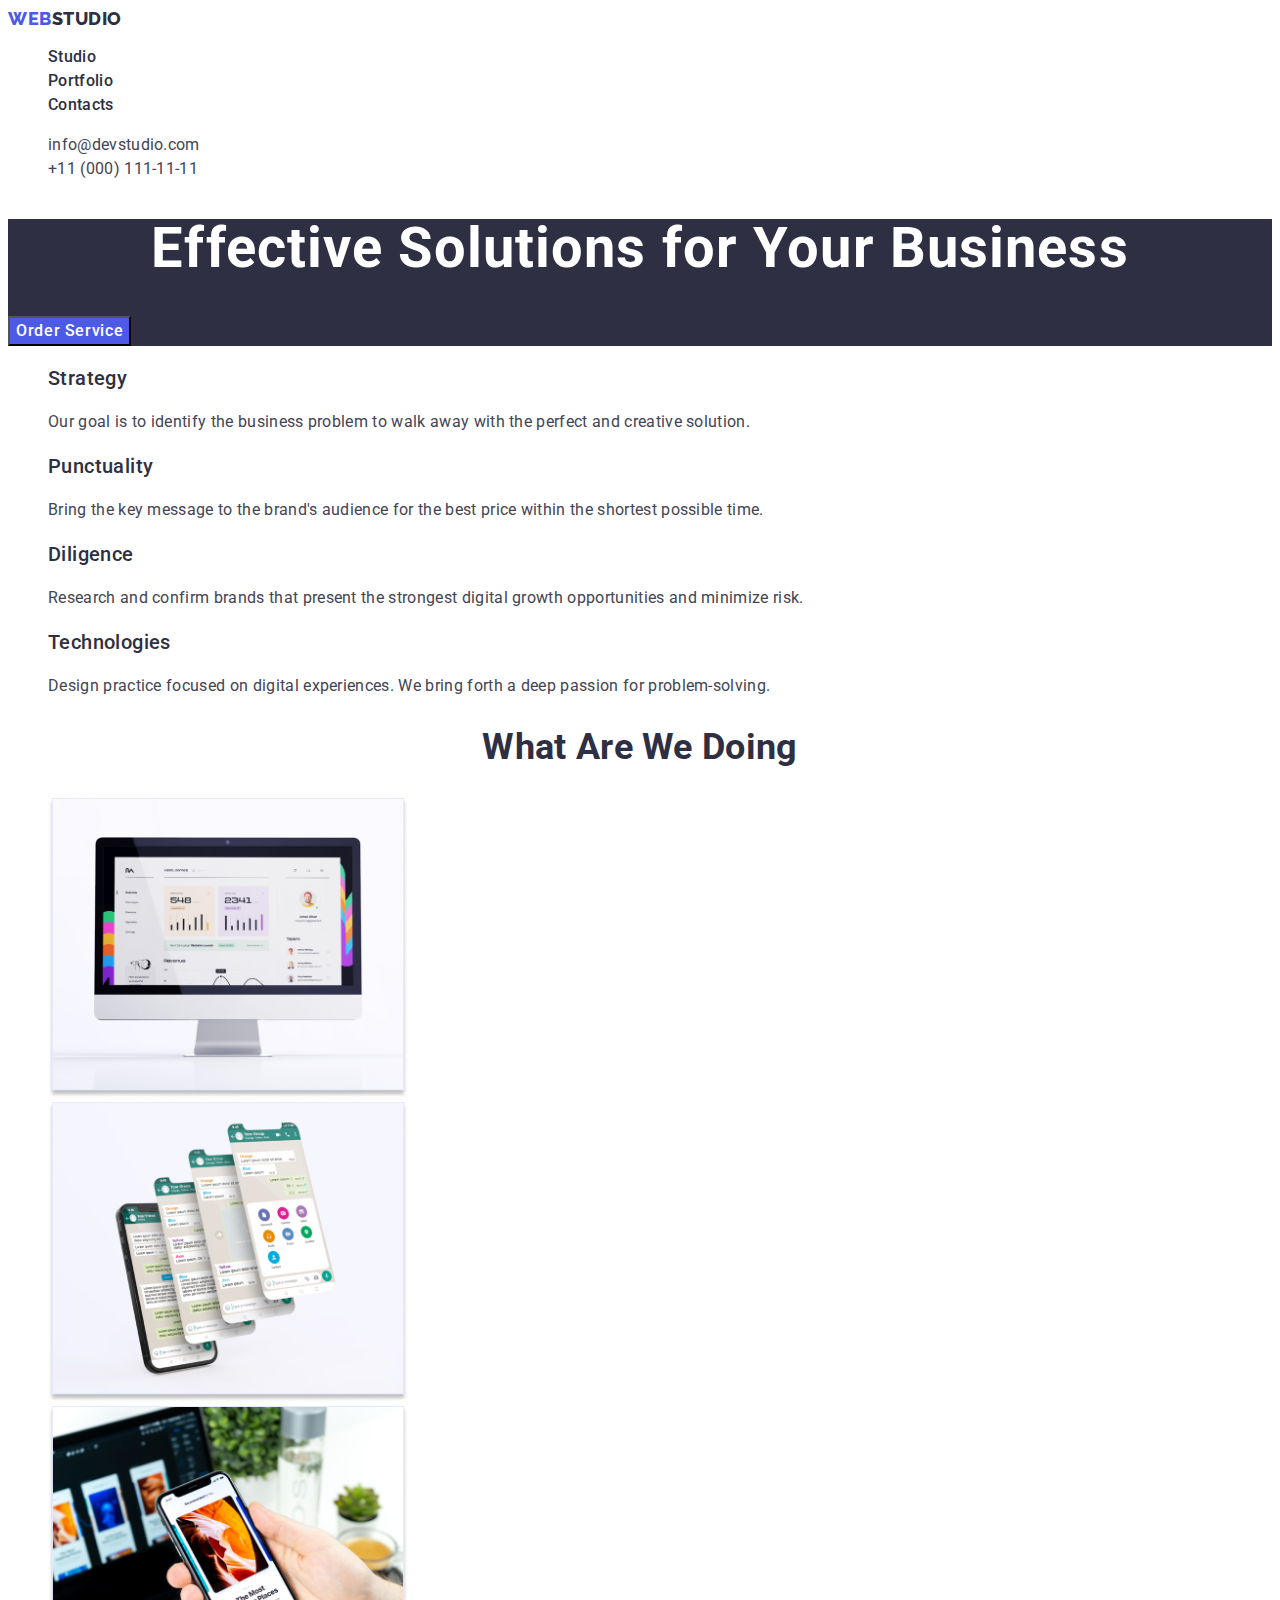
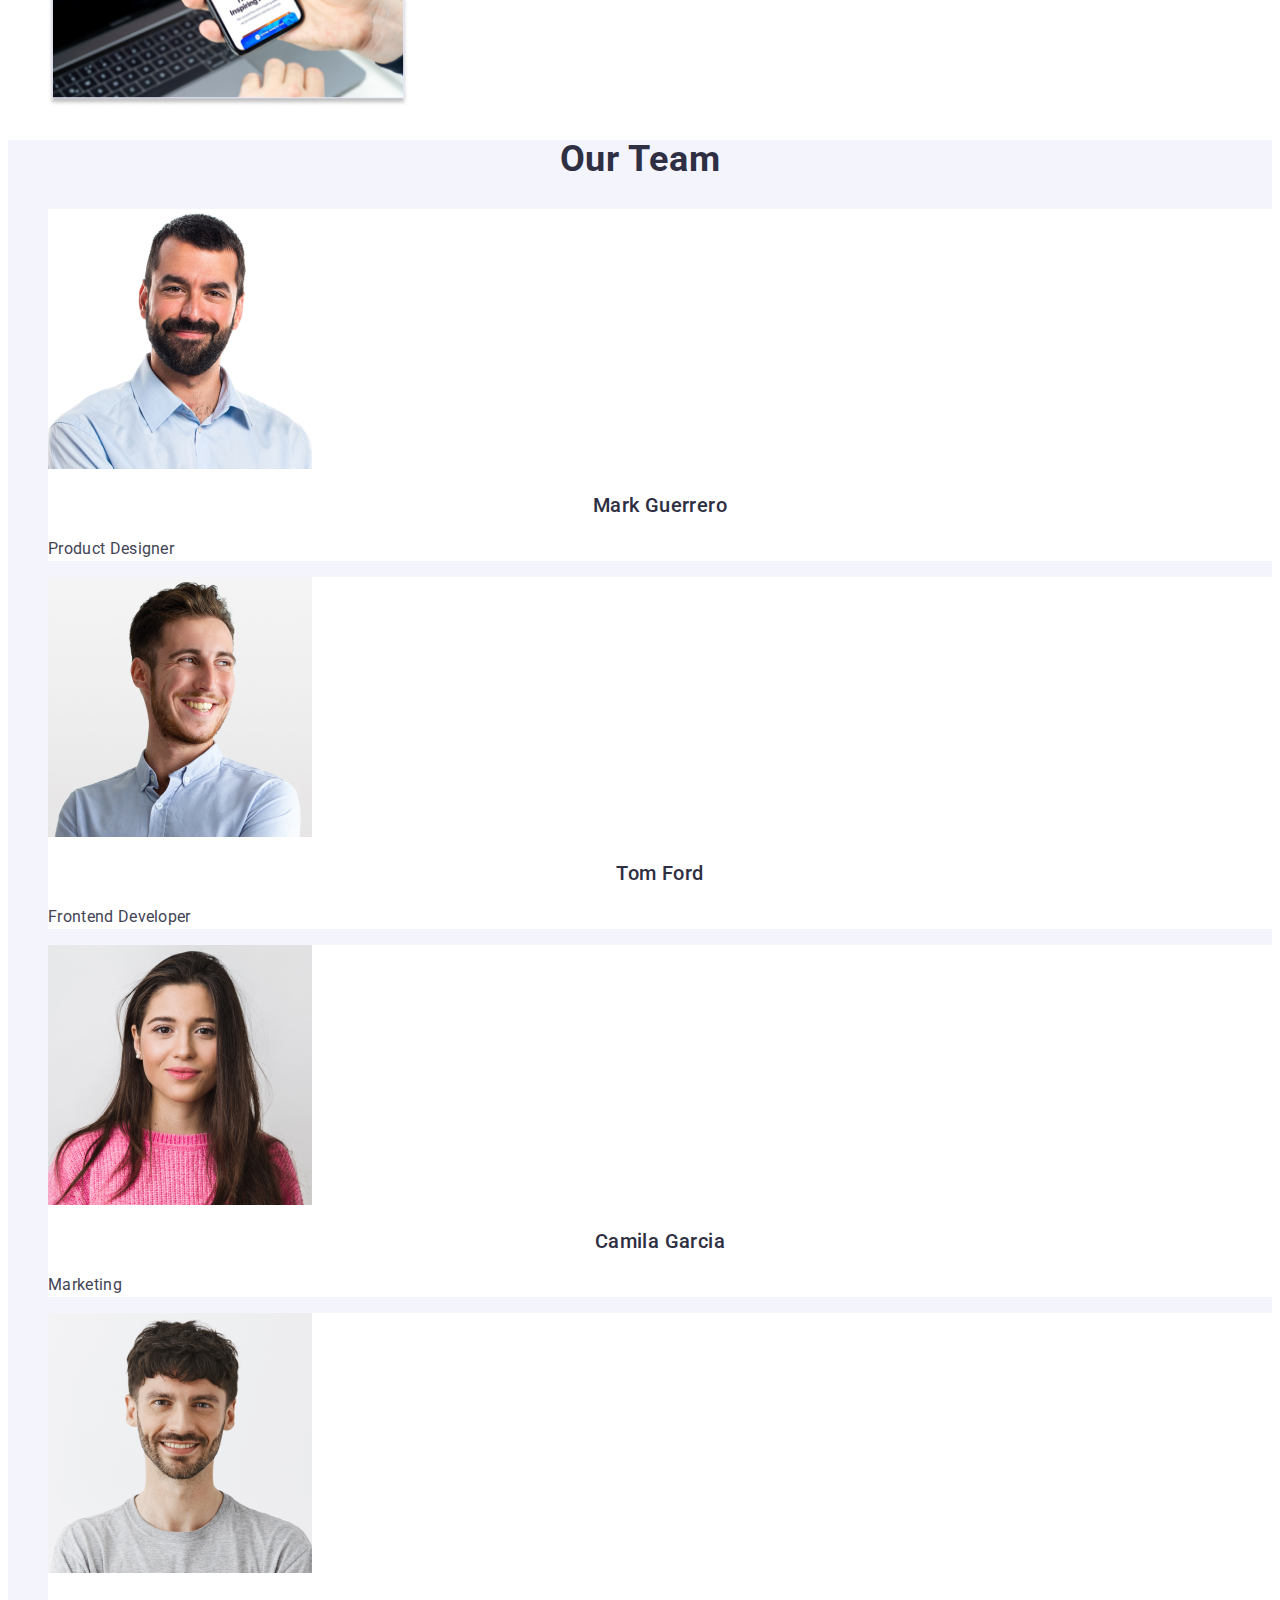
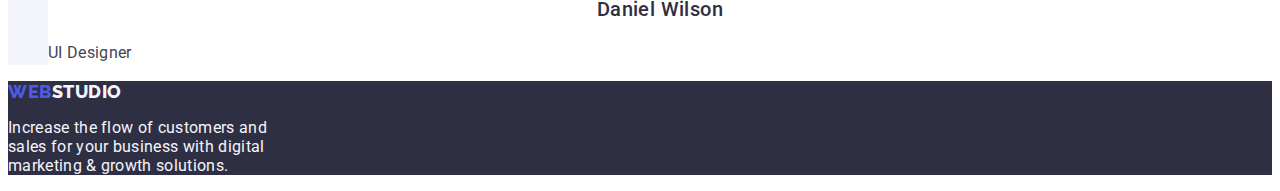
==== index.html @ 8d5a2335 "Initial commit" ====
<!DOCTYPE html>
<html lang="en">
  <head>
    <meta charset="UTF-8" />
    <meta http-equiv="X-UA-Compatible" content="IE=edge" />
    <meta name="viewport" content="width=device-width, initial-scale=1.0" />
    <title>WebStudio</title>
    <link rel="preconnect" href="https://fonts.googleapis.com" />
    <link rel="preconnect" href="https://fonts.gstatic.com" crossorigin />
    <link
      href="https://fonts.googleapis.com/css2?family=Raleway:wght@800&family=Roboto:wght@400;500;700;900&display=swap"
      rel="stylesheet"
    />
    <link rel="stylesheet" href="./css/styles.css" />
  </head>
  <body>
    <header class="header">
      <nav class="header-navigation">
        <a href="./index.html" class="header-logo link">
          Web<span class="logo-span">Studio</span>
        </a>
        <ul class="header-list list">
          <li class="header-item">
            <a href="./index.html" class="header-link link">Studio</a>
          </li>
          <li class="header-item">
            <a href="./portfolio.html" class="header-link link">Portfolio</a>
          </li>
          <li class="header-item">
            <a href="" class="header-link link">Contacts</a>
          </li>
        </ul>
      </nav>
      <address class="address">
        <ul class="address-list list">
          <li class="address-item">
            <a href="mailto:info@devstudio.com" class="address-link link"
              >info@devstudio.com</a
            >
          </li>
          <li class="address-item">
            <a href="tel:+110001111111" class="address-link link"
              >+11 (000) 111-11-11</a
            >
          </li>
        </ul>
      </address>
    </header>
    <main class="main">
      <section class="hero">
        <h1 class="hero-title">Effective Solutions for Your Business</h1>
        <button type="button" class="hero-btn">Order Service</button>
      </section>
      <section class="feature">
        <h2 hidden class="feature-h-two">Title</h2>
        <ul class="feature-list list">
          <li class="feature-item">
            <h3 class="feature-title-three">Strategy</h3>
            <p class="feature-paragraph">
              Our goal is to identify the business problem to walk away with the
              perfect and creative solution.
            </p>
          </li>
          <li class="feature-item">
            <h3 class="feature-title-three">Punctuality</h3>
            <p class="feature-paragraph">
              Bring the key message to the brand's audience for the best price
              within the shortest possible time.
            </p>
          </li>
          <li class="feature-item">
            <h3 class="feature-title-three">Diligence</h3>
            <p class="feature-paragraph">
              Research and confirm brands that present the strongest digital
              growth opportunities and minimize risk.
            </p>
          </li>
          <li class="feature-item">
            <h3 class="feature-title-three">Technologies</h3>
            <p class="feature-paragraph">
              Design practice focused on digital experiences. We bring forth a
              deep passion for problem-solving.
            </p>
          </li>
        </ul>
      </section>
      <section class="product">
        <h2 class="product-title">What are we doing</h2>
        <ul class="product-list list">
          <li class="product-item">
            <img
              src="./images/img1.jpg"
              alt="computer"
              width="360"
              height="300"
            />
          </li>
          <li class="product-item">
            <img
              src="./images/img2.jpg"
              alt="telephone"
              width="360"
              height="300"
            />
          </li>
          <li class="product-item">
            <img
              src="./images/img3.jpg"
              alt="telephone"
              width="360"
              height="300"
            />
          </li>
        </ul>
      </section>
      <section class="team">
        <h2 class="team-title">Our Team</h2>
        <ul class="team-list list">
          <li class="team-item">
            <img
              src="./images/person.jpg"
              alt="person"
              width="264"
              height="260"
            />
            <h3 class="team-title-three">Mark Guerrero</h3>
            <p class="team-paragraph">Product Designer</p>
          </li>
          <li class="team-item">
            <img
              src="./images/person2.jpg"
              alt="person"
              width="264"
              height="260"
            />
            <h3 class="team-title-three">Tom Ford</h3>
            <p class="team-paragraph">Frontend Developer</p>
          </li>
          <li class="team-item">
            <img
              src="./images/person3.jpg"
              alt="person"
              width="264"
              height="260"
            />
            <h3 class="team-title-three">Camila Garcia</h3>
            <p class="team-paragraph">Marketing</p>
          </li>
          <li class="team-item">
            <img
              src="./images/person4.jpg"
              alt="person"
              width="264"
              height="260"
            />
            <h3 class="team-title-three">Daniel Wilson</h3>
            <p class="team-paragraph">UI Designer</p>
          </li>
        </ul>
      </section>
    </main>
    <footer class="footer">
      <a href="./index.html" class="footer-logo link">
        Web<span class="footer-span">Studio</span>
      </a>
      <p class="footer-paragraph">
        Increase the flow of customers and <br />
        sales for your business with digital <br />
        marketing & growth solutions.
      </p>
    </footer>
  </body>
</html>
---- css/styles.css ----
:root {
    --title-three-color: #2E2F42;
}
body{
    font-family: 'Roboto', sans-serif;
    font-style: normal;
    font-weight: 400;
    font-size: 16px;
    letter-spacing: 0.02em;
    color: #434455;
    background-color:#FFFFFF
}

.list{
    list-style: none;
}
.link{
    text-decoration: none;
}

/* ----------------------------HEADER-------------------------------------- */

.header-logo {
    font-family: "Raleway", sans-serif;
    font-weight: 800;
    font-size: 18px;
    line-height: 1.17;
    letter-spacing: 0.03em;
    color: #4d5ae5;
    text-transform: uppercase;
}

.logo-span{
    color: #2e2f42;
}
.header-list {
    list-style: none
}

.header-link {
    font-weight: 500;
    line-height: 1.5;
    letter-spacing: 0.02em;
    color: #2e2f42;
    text-decoration: none;
}

.header-link:is(:hover, :focus){
    color: #404bbf;
}


/* ----------------------------ADDRESS-------------------------------------- */
.address {
    font-style: normal;
}

.address-link {
    color: #434455;
    line-height: 1.5;
}
.address-link:is(:hover, :focus){
    color: #404bbf;
}

/* ----------------------------HERO-FIRSЕ-SECTION-------------------------------------- */
.hero {
    background: #2E2F42;
}

.hero-title {
    color: #FFFFFF;
    font-weight: 700;
    font-size: 56px;
    line-height: 1.07;
    letter-spacing: 0.02em;
    text-align: center;
}

.hero-btn {
    font-family: inherit;
    font-weight: 500;
    font-size: 16px;
    line-height: 1.5;
    letter-spacing: 0.04em;
    color: #ffffff;
    background-color: #4D5AE5;
}
.hero-btn:is(:hover, :focus) {
    background-color: #404BBF;
    cursor: pointer;
}
/* ----------------------------FEATURE-TWO-SECTION-------------------------------------- */

.feature-item {
    list-style-type: none;
}

.feature-title-three {
    color: var(--title-three-color,#2E2F42);
    font-weight: 500;
    font-size: 20px;
    line-height: 1.2;
    letter-spacing: 0.02em;
}

.feature-paragraph {
    line-height: 1.5;
}
/* ----------------------------PRODUCT-THIRD-SECTION-------------------------------------- */

.product-title {
    color: #2E2F42;
    font-size: 36px;
    line-height: 1.11;
    font-weight: 700;
    text-transform: capitalize;
    text-align: center;
}

.product-item {
    list-style-type: none;
}
/* ----------------------------TEAM-FOURTH-SECTION-------------------------------------- */
.team {
    background-color: #F4F4FD;
}

.team-title {
    color: #2E2F42;
    font-size: 36px;
    line-height: 1.11;
    letter-spacing: 0.02em;
    text-align: center;
    text-transform: capitalize;
}

.team-item {
    list-style-type: none;
    background-color: #FFFFFF;
}
.team-title-three{
    color: var(--title-three-color,#2E2F42);
    font-weight: 500;
    font-size: 20px;
    line-height: 1.2;
    text-align: center;
    letter-spacing: 0.02em;
}
.team-paragraph{
    font-size: 16px;
    line-height: 1.5;
}
/* ----------------------------FILTERS-------------------------------------- */

.filters-btn {
    font-family: inherit;
    font-weight: 500;
    font-size: 16px;
    line-height: 1.5;
    letter-spacing: 0.04em;
    color: #4D5AE5;
    background: #F4F4FD;
}

.filters-btn:is(:hover, :focus) {
    background-color: #404BBF;
    color: #FFFFFF;
    cursor: pointer;
}

.portfolio-title {
    color: #2E2F42;
    font-weight: 500;
    font-size: 20px;
    line-height: 1.2;
    letter-spacing: 0.02em;
}

.portfolio-filter {
    font-size: 16px;
    line-height: 1.5;
    color: #434455;
    letter-spacing: 0.02em;
}
/* ----------------------------FOOTER-------------------------------------- */
.footer {
    background: #2E2F42;
}

.footer-logo {
    font-family: "Raleway", sans-serif;
    font-weight: 800;
    font-size: 18px;
    line-height: 1.17;
    letter-spacing: 0.03em;
    color: #4d5ae5;
    text-transform: uppercase;
}

.footer-span{
    color: #f4f4fd;
}
.footer-paragraph {
    color: #F4F4FD;
}
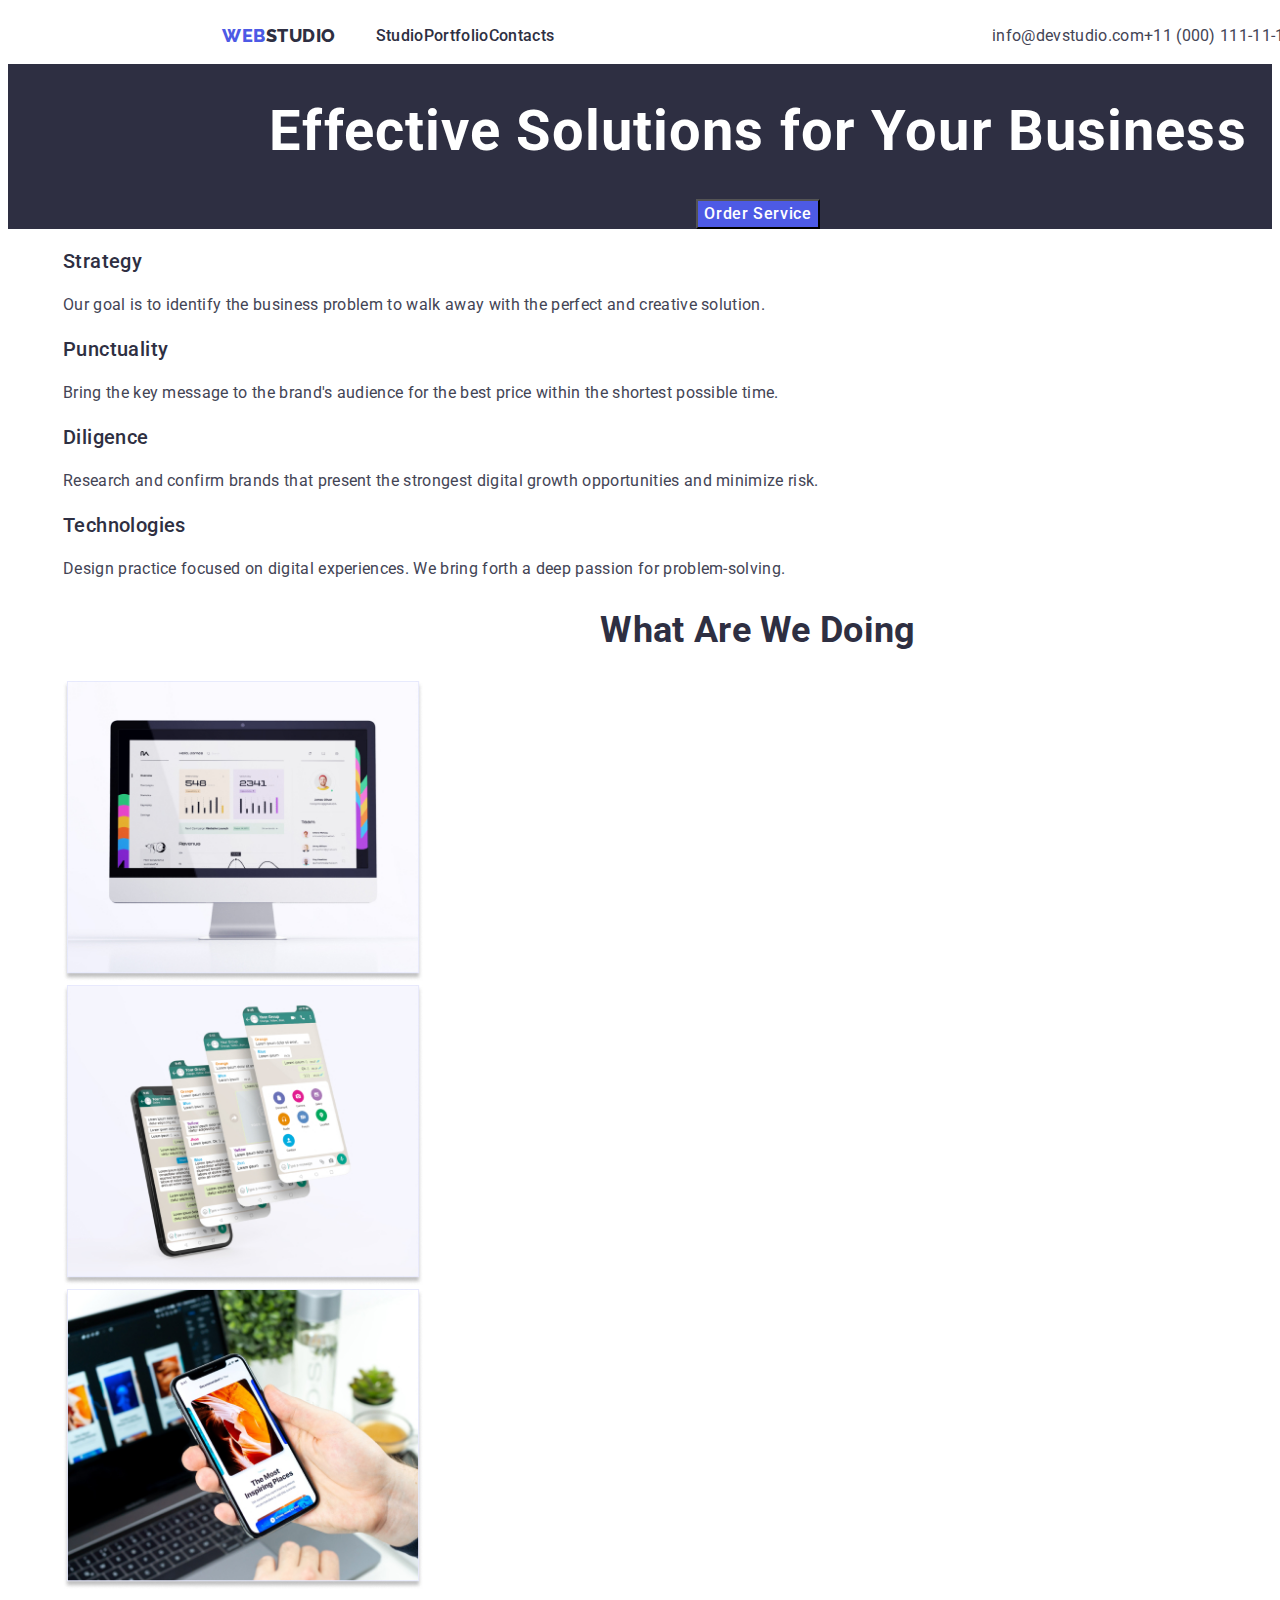
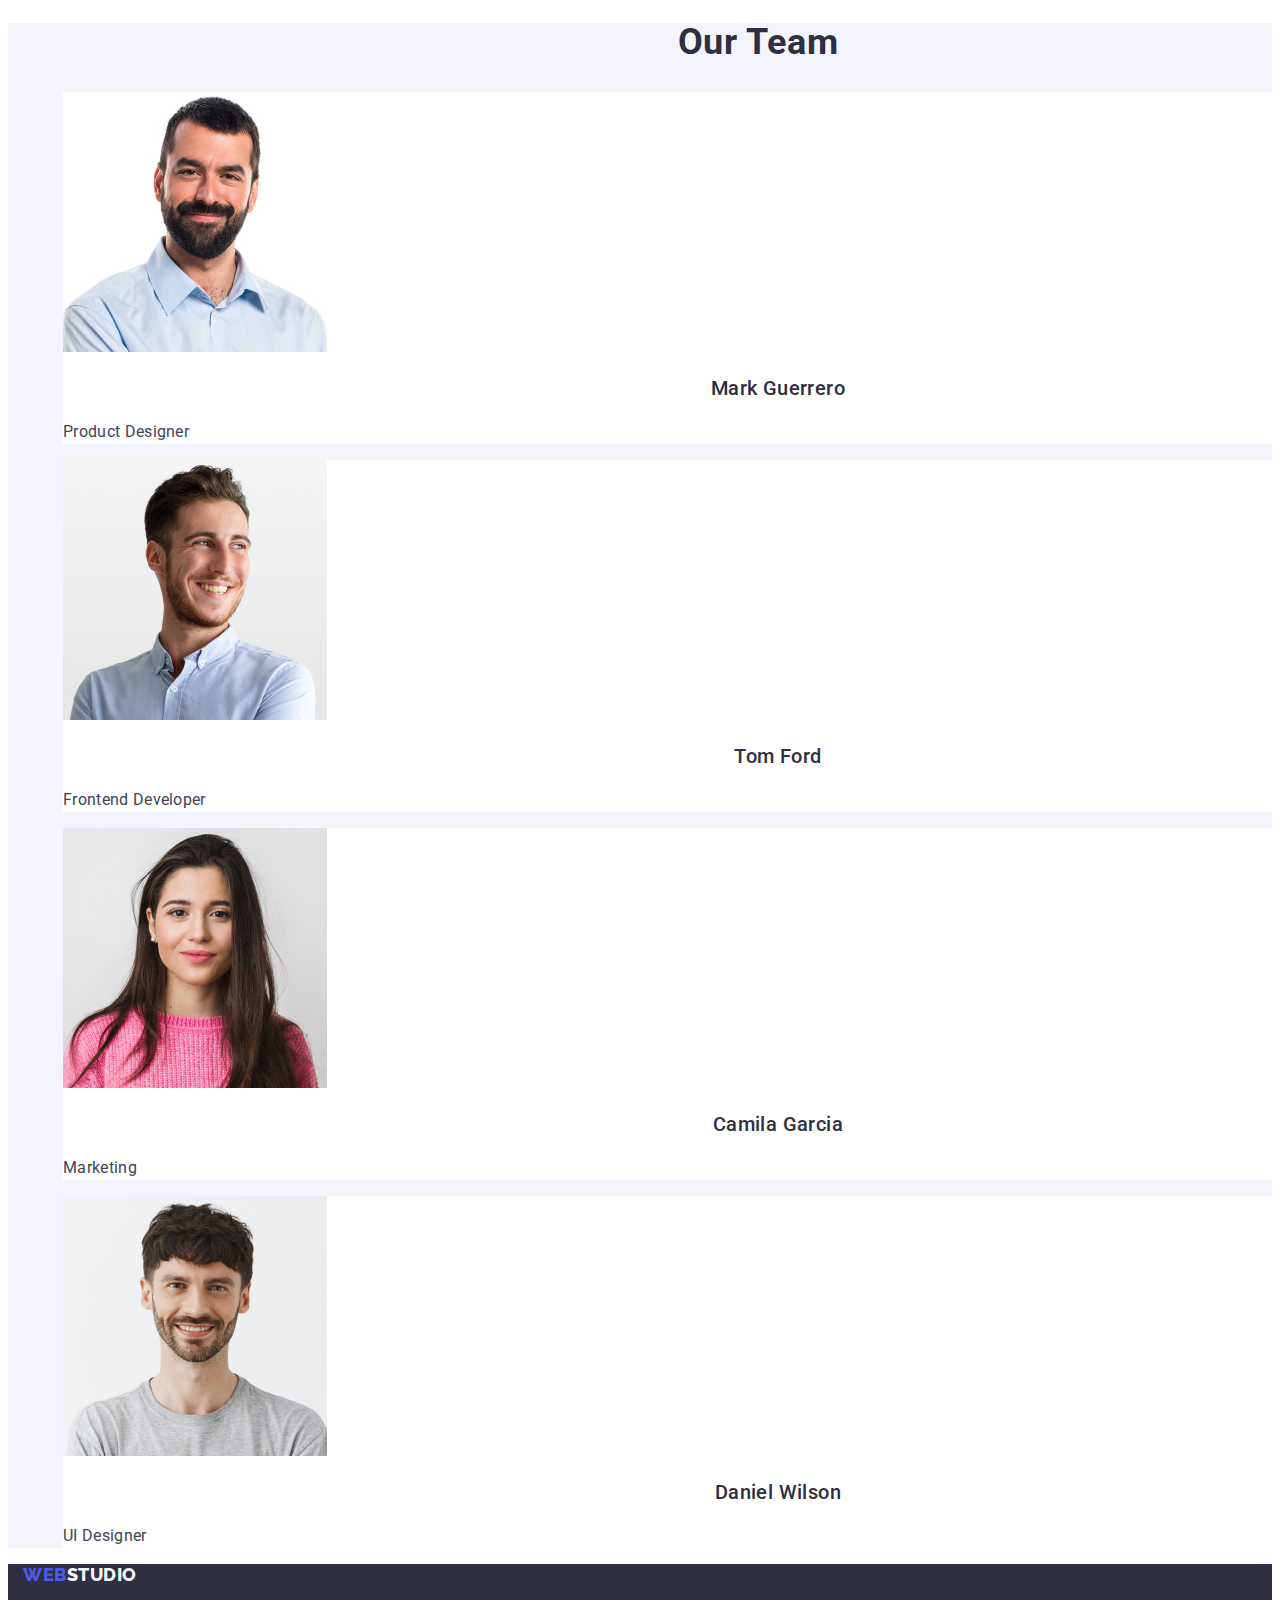
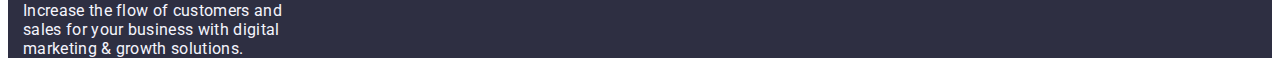
==== commit 0b69187b: "added container and flex container classes" ====
--- a/index.html
+++ b/index.html
@@ -11,163 +11,184 @@
       href="https://fonts.googleapis.com/css2?family=Raleway:wght@800&family=Roboto:wght@400;500;700;900&display=swap"
       rel="stylesheet"
     />
+    <link
+      rel="stylesheet"
+      href="https://cdnjs.cloudflare.com/ajax/libs/modern-normalize/1.1.0/modern-normalize.min.css"
+      integrity="sha512-wpPYUAdjBVSE4KJnH1VR1HeZfpl1ub8YT/NKx4PuQ5NmX2tKuGu6U/JRp5y+Y8XG2tV+wKQpNHVUX03MfMFn9Q=="
+      crossorigin="anonymous"
+      referrerpolicy="no-referrer"
+    />
     <link rel="stylesheet" href="./css/styles.css" />
   </head>
   <body>
     <header class="header">
-      <nav class="header-navigation">
-        <a href="./index.html" class="header-logo link">
-          Web<span class="logo-span">Studio</span>
-        </a>
-        <ul class="header-list list">
-          <li class="header-item">
-            <a href="./index.html" class="header-link link">Studio</a>
-          </li>
-          <li class="header-item">
-            <a href="./portfolio.html" class="header-link link">Portfolio</a>
-          </li>
-          <li class="header-item">
-            <a href="" class="header-link link">Contacts</a>
-          </li>
-        </ul>
-      </nav>
-      <address class="address">
-        <ul class="address-list list">
-          <li class="address-item">
-            <a href="mailto:info@devstudio.com" class="address-link link"
-              >info@devstudio.com</a
-            >
-          </li>
-          <li class="address-item">
-            <a href="tel:+110001111111" class="address-link link"
-              >+11 (000) 111-11-11</a
-            >
-          </li>
-        </ul>
-      </address>
+      <div class="container header-flex-box">
+        <nav class="header-navigation">
+          <a href="./index.html" class="header-logo link">
+            Web<span class="logo-span">Studio</span>
+          </a>
+          <ul class="header-list list">
+            <li class="header-item">
+              <a href="./index.html" class="header-link link">Studio</a>
+            </li>
+            <li class="header-item">
+              <a href="./portfolio.html" class="header-link link">Portfolio</a>
+            </li>
+            <li class="header-item">
+              <a href="" class="header-link link">Contacts</a>
+            </li>
+          </ul>
+        </nav>
+        <address class="address">
+          <ul class="address-list list">
+            <li class="address-item">
+              <a href="mailto:info@devstudio.com" class="address-link link"
+                >info@devstudio.com</a
+              >
+            </li>
+            <li class="address-item">
+              <a href="tel:+110001111111" class="address-link link"
+                >+11 (000) 111-11-11</a
+              >
+            </li>
+          </ul>
+        </address>
+      </div>
     </header>
     <main class="main">
       <section class="hero">
-        <h1 class="hero-title">Effective Solutions for Your Business</h1>
-        <button type="button" class="hero-btn">Order Service</button>
+        <div class="container">
+          <div class="hero-container">
+            <h1 class="hero-title">Effective Solutions for Your Business</h1>
+            <button type="button" class="hero-btn">Order Service</button>
+          </div>
+        </div>
       </section>
       <section class="feature">
-        <h2 hidden class="feature-h-two">Title</h2>
-        <ul class="feature-list list">
-          <li class="feature-item">
-            <h3 class="feature-title-three">Strategy</h3>
-            <p class="feature-paragraph">
-              Our goal is to identify the business problem to walk away with the
-              perfect and creative solution.
-            </p>
-          </li>
-          <li class="feature-item">
-            <h3 class="feature-title-three">Punctuality</h3>
-            <p class="feature-paragraph">
-              Bring the key message to the brand's audience for the best price
-              within the shortest possible time.
-            </p>
-          </li>
-          <li class="feature-item">
-            <h3 class="feature-title-three">Diligence</h3>
-            <p class="feature-paragraph">
-              Research and confirm brands that present the strongest digital
-              growth opportunities and minimize risk.
-            </p>
-          </li>
-          <li class="feature-item">
-            <h3 class="feature-title-three">Technologies</h3>
-            <p class="feature-paragraph">
-              Design practice focused on digital experiences. We bring forth a
-              deep passion for problem-solving.
-            </p>
-          </li>
-        </ul>
+        <div class="container">
+          <h2 hidden class="feature-h-two">Title</h2>
+          <ul class="feature-list list">
+            <li class="feature-item">
+              <h3 class="feature-title-three">Strategy</h3>
+              <p class="feature-paragraph">
+                Our goal is to identify the business problem to walk away with
+                the perfect and creative solution.
+              </p>
+            </li>
+            <li class="feature-item">
+              <h3 class="feature-title-three">Punctuality</h3>
+              <p class="feature-paragraph">
+                Bring the key message to the brand's audience for the best price
+                within the shortest possible time.
+              </p>
+            </li>
+            <li class="feature-item">
+              <h3 class="feature-title-three">Diligence</h3>
+              <p class="feature-paragraph">
+                Research and confirm brands that present the strongest digital
+                growth opportunities and minimize risk.
+              </p>
+            </li>
+            <li class="feature-item">
+              <h3 class="feature-title-three">Technologies</h3>
+              <p class="feature-paragraph">
+                Design practice focused on digital experiences. We bring forth a
+                deep passion for problem-solving.
+              </p>
+            </li>
+          </ul>
+        </div>
       </section>
       <section class="product">
-        <h2 class="product-title">What are we doing</h2>
-        <ul class="product-list list">
-          <li class="product-item">
-            <img
-              src="./images/img1.jpg"
-              alt="computer"
-              width="360"
-              height="300"
-            />
-          </li>
-          <li class="product-item">
-            <img
-              src="./images/img2.jpg"
-              alt="telephone"
-              width="360"
-              height="300"
-            />
-          </li>
-          <li class="product-item">
-            <img
-              src="./images/img3.jpg"
-              alt="telephone"
-              width="360"
-              height="300"
-            />
-          </li>
-        </ul>
+        <div class="container">
+          <h2 class="product-title">What are we doing</h2>
+          <ul class="product-list list">
+            <li class="product-item">
+              <img
+                src="./images/img1.jpg"
+                alt="computer"
+                width="360"
+                height="300"
+              />
+            </li>
+            <li class="product-item">
+              <img
+                src="./images/img2.jpg"
+                alt="telephone"
+                width="360"
+                height="300"
+              />
+            </li>
+            <li class="product-item">
+              <img
+                src="./images/img3.jpg"
+                alt="telephone"
+                width="360"
+                height="300"
+              />
+            </li>
+          </ul>
+        </div>
       </section>
       <section class="team">
-        <h2 class="team-title">Our Team</h2>
-        <ul class="team-list list">
-          <li class="team-item">
-            <img
-              src="./images/person.jpg"
-              alt="person"
-              width="264"
-              height="260"
-            />
-            <h3 class="team-title-three">Mark Guerrero</h3>
-            <p class="team-paragraph">Product Designer</p>
-          </li>
-          <li class="team-item">
-            <img
-              src="./images/person2.jpg"
-              alt="person"
-              width="264"
-              height="260"
-            />
-            <h3 class="team-title-three">Tom Ford</h3>
-            <p class="team-paragraph">Frontend Developer</p>
-          </li>
-          <li class="team-item">
-            <img
-              src="./images/person3.jpg"
-              alt="person"
-              width="264"
-              height="260"
-            />
-            <h3 class="team-title-three">Camila Garcia</h3>
-            <p class="team-paragraph">Marketing</p>
-          </li>
-          <li class="team-item">
-            <img
-              src="./images/person4.jpg"
-              alt="person"
-              width="264"
-              height="260"
-            />
-            <h3 class="team-title-three">Daniel Wilson</h3>
-            <p class="team-paragraph">UI Designer</p>
-          </li>
-        </ul>
+        <div class="container">
+          <h2 class="team-title">Our Team</h2>
+          <ul class="team-list list">
+            <li class="team-item">
+              <img
+                src="./images/person.jpg"
+                alt="person"
+                width="264"
+                height="260"
+              />
+              <h3 class="team-title-three">Mark Guerrero</h3>
+              <p class="team-paragraph">Product Designer</p>
+            </li>
+            <li class="team-item">
+              <img
+                src="./images/person2.jpg"
+                alt="person"
+                width="264"
+                height="260"
+              />
+              <h3 class="team-title-three">Tom Ford</h3>
+              <p class="team-paragraph">Frontend Developer</p>
+            </li>
+            <li class="team-item">
+              <img
+                src="./images/person3.jpg"
+                alt="person"
+                width="264"
+                height="260"
+              />
+              <h3 class="team-title-three">Camila Garcia</h3>
+              <p class="team-paragraph">Marketing</p>
+            </li>
+            <li class="team-item">
+              <img
+                src="./images/person4.jpg"
+                alt="person"
+                width="264"
+                height="260"
+              />
+              <h3 class="team-title-three">Daniel Wilson</h3>
+              <p class="team-paragraph">UI Designer</p>
+            </li>
+          </ul>
+        </div>
       </section>
     </main>
     <footer class="footer">
-      <a href="./index.html" class="footer-logo link">
-        Web<span class="footer-span">Studio</span>
-      </a>
-      <p class="footer-paragraph">
-        Increase the flow of customers and <br />
-        sales for your business with digital <br />
-        marketing & growth solutions.
-      </p>
+      <div class="container">
+        <a href="./index.html" class="footer-logo link">
+          Web<span class="footer-span">Studio</span>
+        </a>
+        <p class="footer-paragraph">
+          Increase the flow of customers and <br />
+          sales for your business with digital <br />
+          marketing & growth solutions.
+        </p>
+      </div>
     </footer>
   </body>
 </html>
--- a/css/styles.css
+++ b/css/styles.css
@@ -3,23 +3,51 @@
 }
 body{
     font-family: 'Roboto', sans-serif;
-    font-style: normal;
-    font-weight: 400;
     font-size: 16px;
     letter-spacing: 0.02em;
     color: #434455;
     background-color:#FFFFFF
 }
 
+.visually-hidden {
+    position: absolute;
+    width: 1px;
+    height: 1px;
+    margin: -1px;
+    border: 0;
+    padding: 0;
+
+    white-space: nowrap;
+    clip-path: inset(100%);
+    clip: rect(0 0 0 0);
+    overflow: hidden;
+}
+
 .list{
     list-style: none;
 }
 .link{
     text-decoration: none;
 }
+.container{
+    display: block;
+    width: 1470px;
+    padding-right: 15px;
+    padding-left: 15px;
+    margin: 0 auto;
+}
 
 /* ----------------------------HEADER-------------------------------------- */
-
+.header-flex-box{
+    display: flex;
+    align-items: flex-start;
+}
+.header-navigation{
+    display: flex;
+    align-items: center;
+    justify-content: space-between;
+    margin: 0 auto;
+}
 .header-logo {
     font-family: "Raleway", sans-serif;
     font-weight: 800;
@@ -29,11 +57,11 @@
     color: #4d5ae5;
     text-transform: uppercase;
 }
-
 .logo-span{
     color: #2e2f42;
 }
 .header-list {
+    display: flex;
     list-style: none
 }
 
@@ -52,9 +80,15 @@
 
 /* ----------------------------ADDRESS-------------------------------------- */
 .address {
+    display: flex;
+    align-items: flex-start;
+    justify-content: space-between;
+    margin: 0 auto;
     font-style: normal;
 }
-
+.address-list{
+    display: flex;
+}
 .address-link {
     color: #434455;
     line-height: 1.5;
@@ -67,7 +101,11 @@
 .hero {
     background: #2E2F42;
 }
-
+.hero-container{
+    display: flex;
+    flex-direction: column;
+    align-items: center;
+}
 .hero-title {
     color: #FFFFFF;
     font-weight: 700;
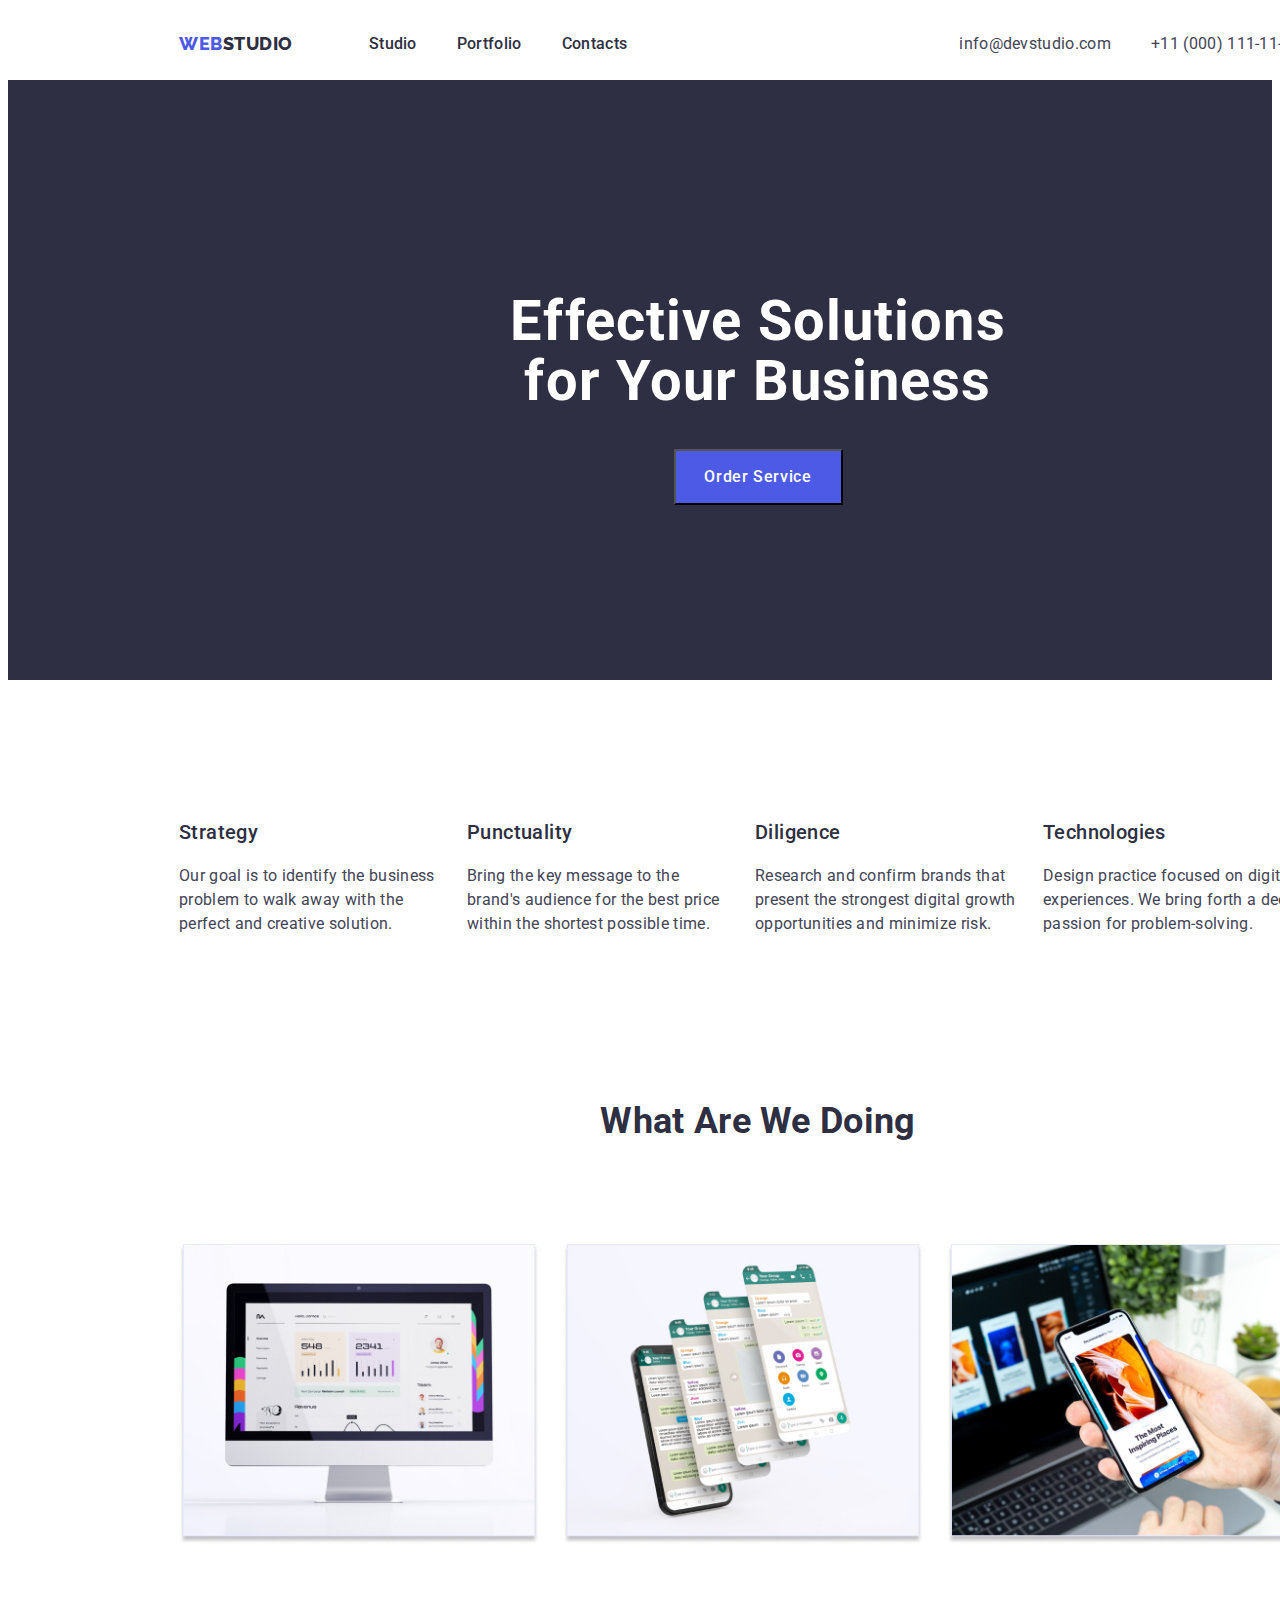
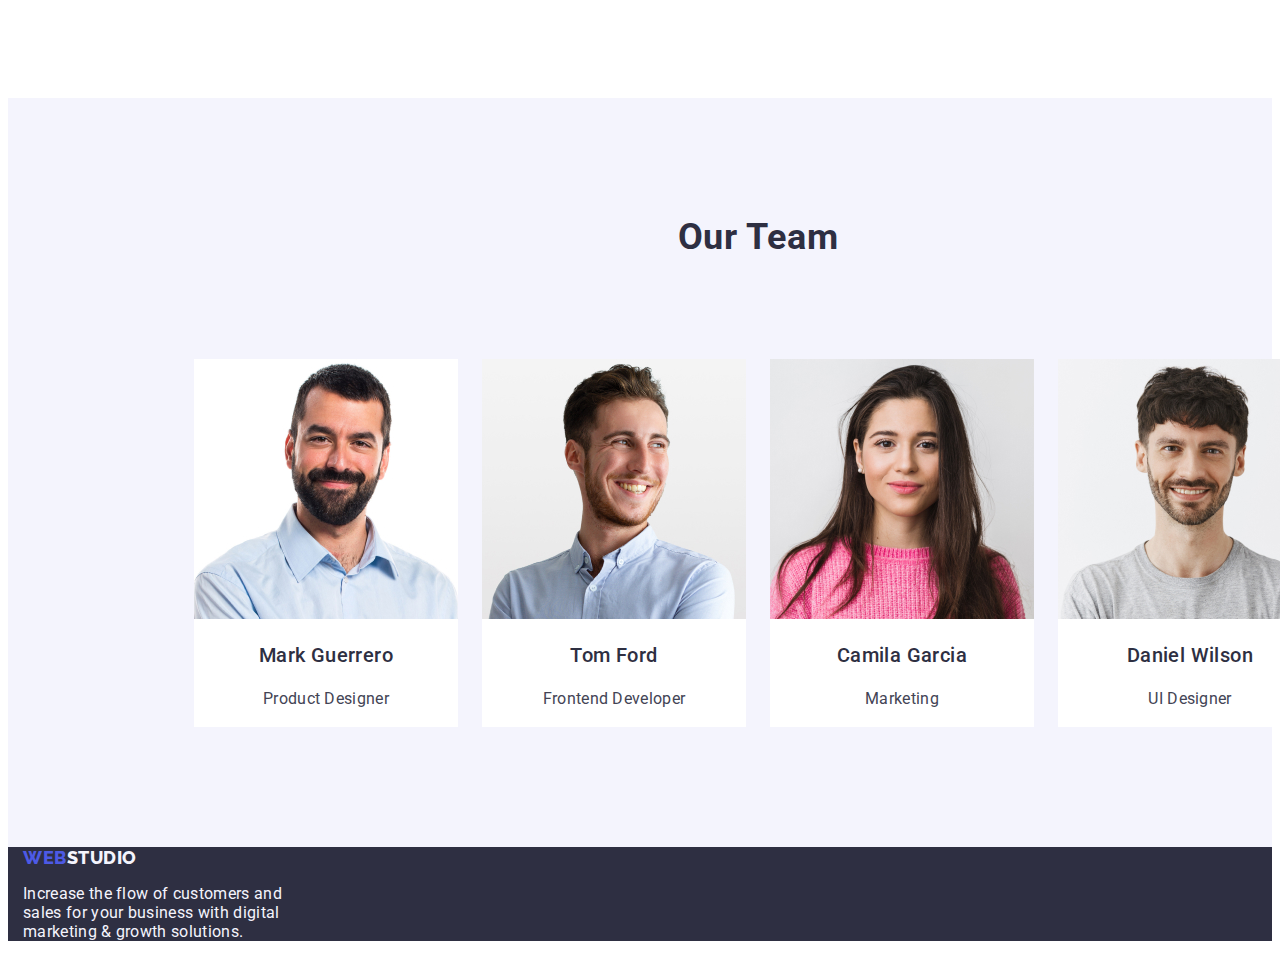
==== commit c84405c7: "Add flex containers and styles to them on the main page." ====
--- a/index.html
+++ b/index.html
@@ -66,7 +66,7 @@
       </section>
       <section class="feature">
         <div class="container">
-          <h2 hidden class="feature-h-two">Title</h2>
+          <h2 class="visually-hidden">Title</h2>
           <ul class="feature-list list">
             <li class="feature-item">
               <h3 class="feature-title-three">Strategy</h3>
--- a/css/styles.css
+++ b/css/styles.css
@@ -6,7 +6,7 @@
     font-size: 16px;
     letter-spacing: 0.02em;
     color: #434455;
-    background-color:#FFFFFF
+    background-color:#FFFFFF;
 }
 
 .visually-hidden {
@@ -22,7 +22,10 @@
     clip: rect(0 0 0 0);
     overflow: hidden;
 }
-
+ul{
+    margin: 0px;
+    padding: 0px;
+}
 .list{
     list-style: none;
 }
@@ -46,7 +49,7 @@
     display: flex;
     align-items: center;
     justify-content: space-between;
-    margin: 0 auto;
+    /* margin: 0 auto; */
 }
 .header-logo {
     font-family: "Raleway", sans-serif;
@@ -56,13 +59,18 @@
     letter-spacing: 0.03em;
     color: #4d5ae5;
     text-transform: uppercase;
+    margin-left: 156px;
 }
 .logo-span{
     color: #2e2f42;
 }
 .header-list {
     display: flex;
-    list-style: none
+    list-style: none;
+    margin-left: 76px;
+    gap: 0px 40px;
+    padding-top: 24px;
+    padding-bottom: 24px;
 }
 
 .header-link {
@@ -83,11 +91,16 @@
     display: flex;
     align-items: flex-start;
     justify-content: space-between;
-    margin: 0 auto;
+    /* margin: 0 auto; */
     font-style: normal;
 }
 .address-list{
     display: flex;
+    padding-top: 24px;
+    padding-bottom: 24px;
+    gap: 40px;
+    margin-left: 332px;
+    margin-right: 156px;
 }
 .address-link {
     color: #434455;
@@ -105,14 +118,16 @@
     display: flex;
     flex-direction: column;
     align-items: center;
+    justify-content: center;
+    height: 600px;
 }
 .hero-title {
     color: #FFFFFF;
-    font-weight: 700;
     font-size: 56px;
     line-height: 1.07;
     letter-spacing: 0.02em;
     text-align: center;
+    width: 496px;
 }
 
 .hero-btn {
@@ -123,6 +138,8 @@
     letter-spacing: 0.04em;
     color: #ffffff;
     background-color: #4D5AE5;
+    width: 169px;
+    height: 56px;
 }
 .hero-btn:is(:hover, :focus) {
     background-color: #404BBF;
@@ -130,10 +147,17 @@
 }
 /* ----------------------------FEATURE-TWO-SECTION-------------------------------------- */
 
+
+.feature-list{
+    display: flex;
+    padding: 120px 0px;
+    margin: 0px 156px;
+    gap: 24px;
+}
 .feature-item {
     list-style-type: none;
-}
-
+    width: 264px;
+}
 .feature-title-three {
     color: var(--title-three-color,#2E2F42);
     font-weight: 500;
@@ -146,7 +170,9 @@
     line-height: 1.5;
 }
 /* ----------------------------PRODUCT-THIRD-SECTION-------------------------------------- */
-
+/* .product-width{
+    width: 1128px;
+} */
 .product-title {
     color: #2E2F42;
     font-size: 36px;
@@ -154,8 +180,15 @@
     font-weight: 700;
     text-transform: capitalize;
     text-align: center;
-}
-
+    padding-top: 0px;
+    padding-bottom: 72px;
+}
+.product-list{
+    display: flex;
+    margin: 0px 156px;
+    gap: 24px;
+    padding-bottom: 120px;
+}
 .product-item {
     list-style-type: none;
 }
@@ -163,7 +196,12 @@
 .team {
     background-color: #F4F4FD;
 }
-
+.team-list{
+    display: flex;
+    justify-content: center;
+    padding-bottom: 120px;
+    gap: 24px;
+}
 .team-title {
     color: #2E2F42;
     font-size: 36px;
@@ -171,6 +209,7 @@
     letter-spacing: 0.02em;
     text-align: center;
     text-transform: capitalize;
+    padding: 120px 0px 72px;
 }
 
 .team-item {
@@ -184,10 +223,13 @@
     line-height: 1.2;
     text-align: center;
     letter-spacing: 0.02em;
+    /* margin: 32px 16px;
+    padding-bottom: 8px; */
 }
 .team-paragraph{
     font-size: 16px;
     line-height: 1.5;
+    text-align: center;
 }
 /* ----------------------------FILTERS-------------------------------------- */
 
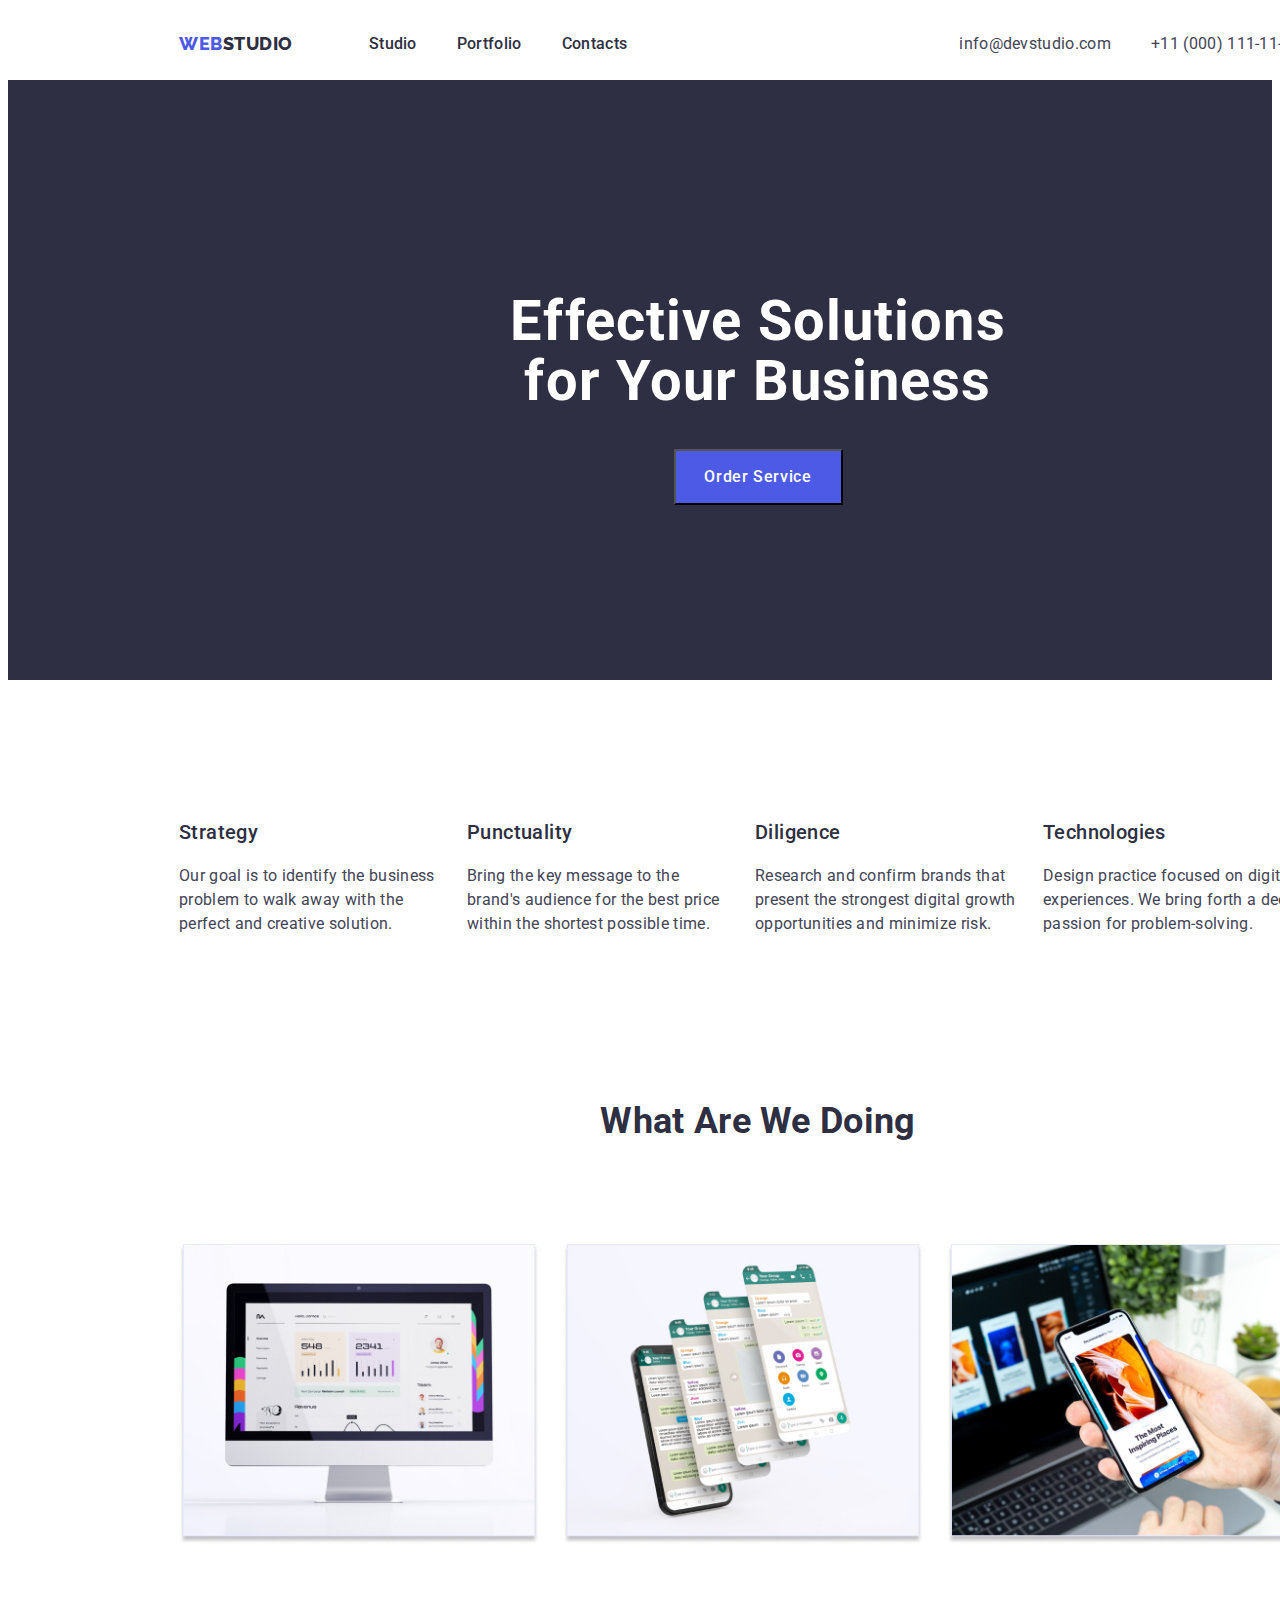
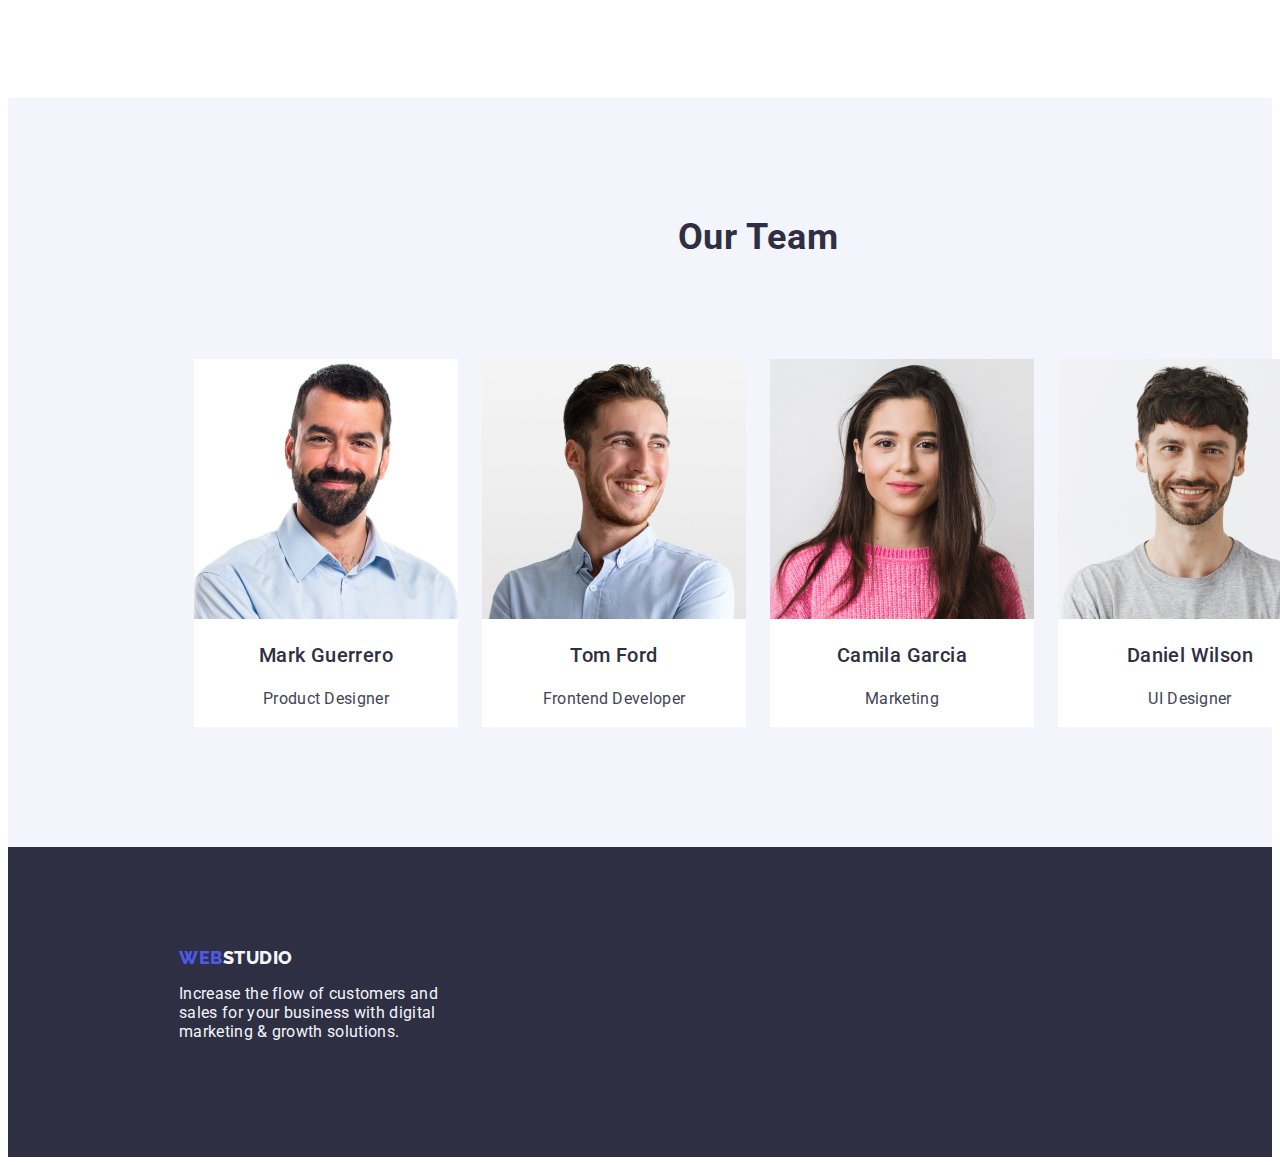
==== commit daf80ea5: "Added flex containers and their styles to the portfolio." ====
--- a/index.html
+++ b/index.html
@@ -180,14 +180,16 @@
     </main>
     <footer class="footer">
       <div class="container">
-        <a href="./index.html" class="footer-logo link">
-          Web<span class="footer-span">Studio</span>
-        </a>
-        <p class="footer-paragraph">
-          Increase the flow of customers and <br />
-          sales for your business with digital <br />
-          marketing & growth solutions.
-        </p>
+        <div class="footer-box">
+          <a href="./index.html" class="footer-logo link">
+            Web<span class="footer-span">Studio</span>
+          </a>
+          <p class="footer-paragraph">
+            Increase the flow of customers and <br />
+            sales for your business with digital <br />
+            marketing & growth solutions.
+          </p>
+        </div>
       </div>
     </footer>
   </body>
--- a/css/styles.css
+++ b/css/styles.css
@@ -170,9 +170,7 @@
     line-height: 1.5;
 }
 /* ----------------------------PRODUCT-THIRD-SECTION-------------------------------------- */
-/* .product-width{
-    width: 1128px;
-} */
+
 .product-title {
     color: #2E2F42;
     font-size: 36px;
@@ -223,8 +221,7 @@
     line-height: 1.2;
     text-align: center;
     letter-spacing: 0.02em;
-    /* margin: 32px 16px;
-    padding-bottom: 8px; */
+
 }
 .team-paragraph{
     font-size: 16px;
@@ -232,7 +229,13 @@
     text-align: center;
 }
 /* ----------------------------FILTERS-------------------------------------- */
-
+.filters-list{
+    display: flex;
+    justify-content: center;
+    align-items: flex-start;
+    padding-top: 96px;
+    gap: 24px;
+}
 .filters-btn {
     font-family: inherit;
     font-weight: 500;
@@ -241,6 +244,26 @@
     letter-spacing: 0.04em;
     color: #4D5AE5;
     background: #F4F4FD;
+    height: 48px;
+    border: 1px solid #E7E9FC;
+    border-radius: 4px;
+    width: 'fit-content';
+}
+/* Не розумію для чого тут ордер чи взагалі правильно його зробила. */
+.order-zero{
+    order: 0;
+}
+.order-one{
+    order: 1;
+}
+.order-two{
+    order: 2;
+}
+.order-three{
+    order: 3;
+}
+.order-four{
+    order: 4;
 }
 
 .filters-btn:is(:hover, :focus) {
@@ -256,7 +279,16 @@
     line-height: 1.2;
     letter-spacing: 0.02em;
 }
-
+.portfolio-list{
+    display: flex;
+    flex-wrap: wrap;
+    /* margin-left: 156px; */
+    margin: 0px 156px;
+    padding-top: 72px;
+}
+.portfolio-item{
+    flex-basis: calc((100% - 24px) / 3);
+}
 .portfolio-filter {
     font-size: 16px;
     line-height: 1.5;
@@ -267,7 +299,11 @@
 .footer {
     background: #2E2F42;
 }
-
+.footer-box{
+    display: block;
+    margin-left: 156px;
+    padding: 100px 0px;
+}
 .footer-logo {
     font-family: "Raleway", sans-serif;
     font-weight: 800;
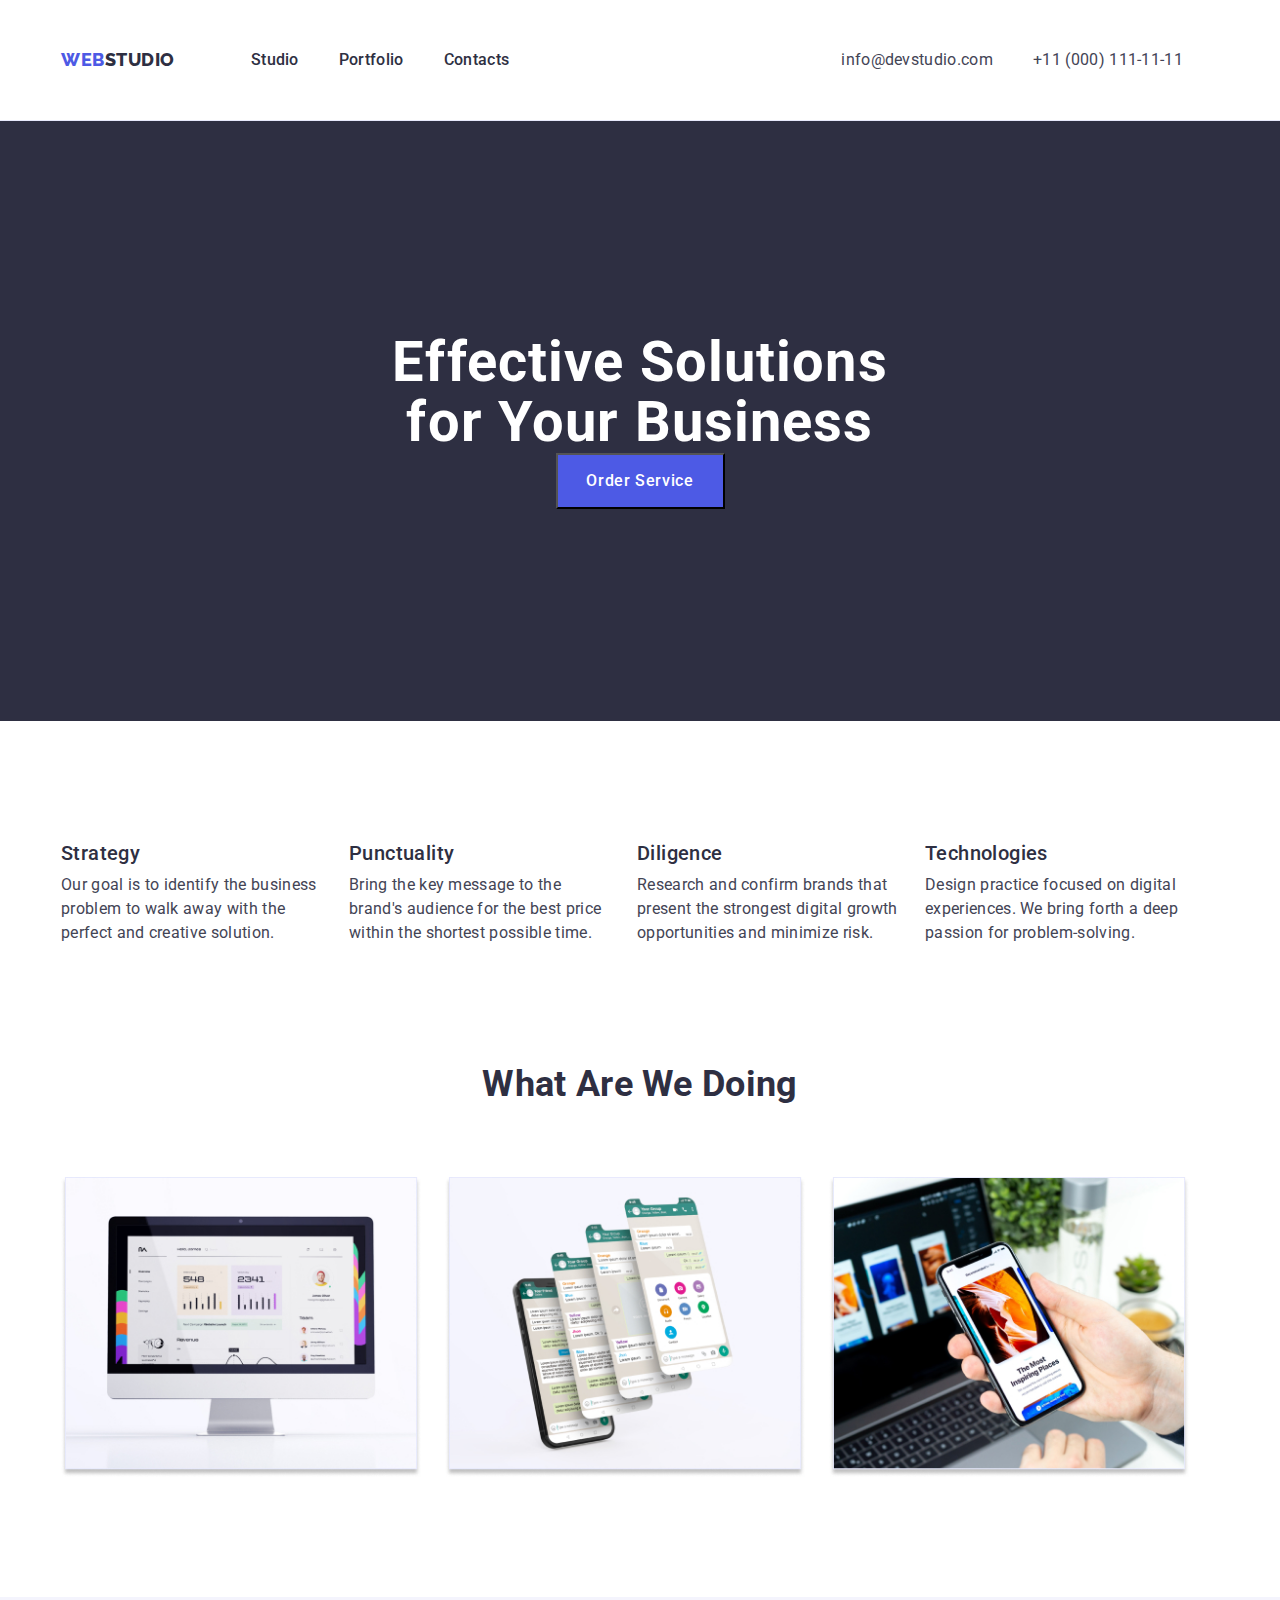
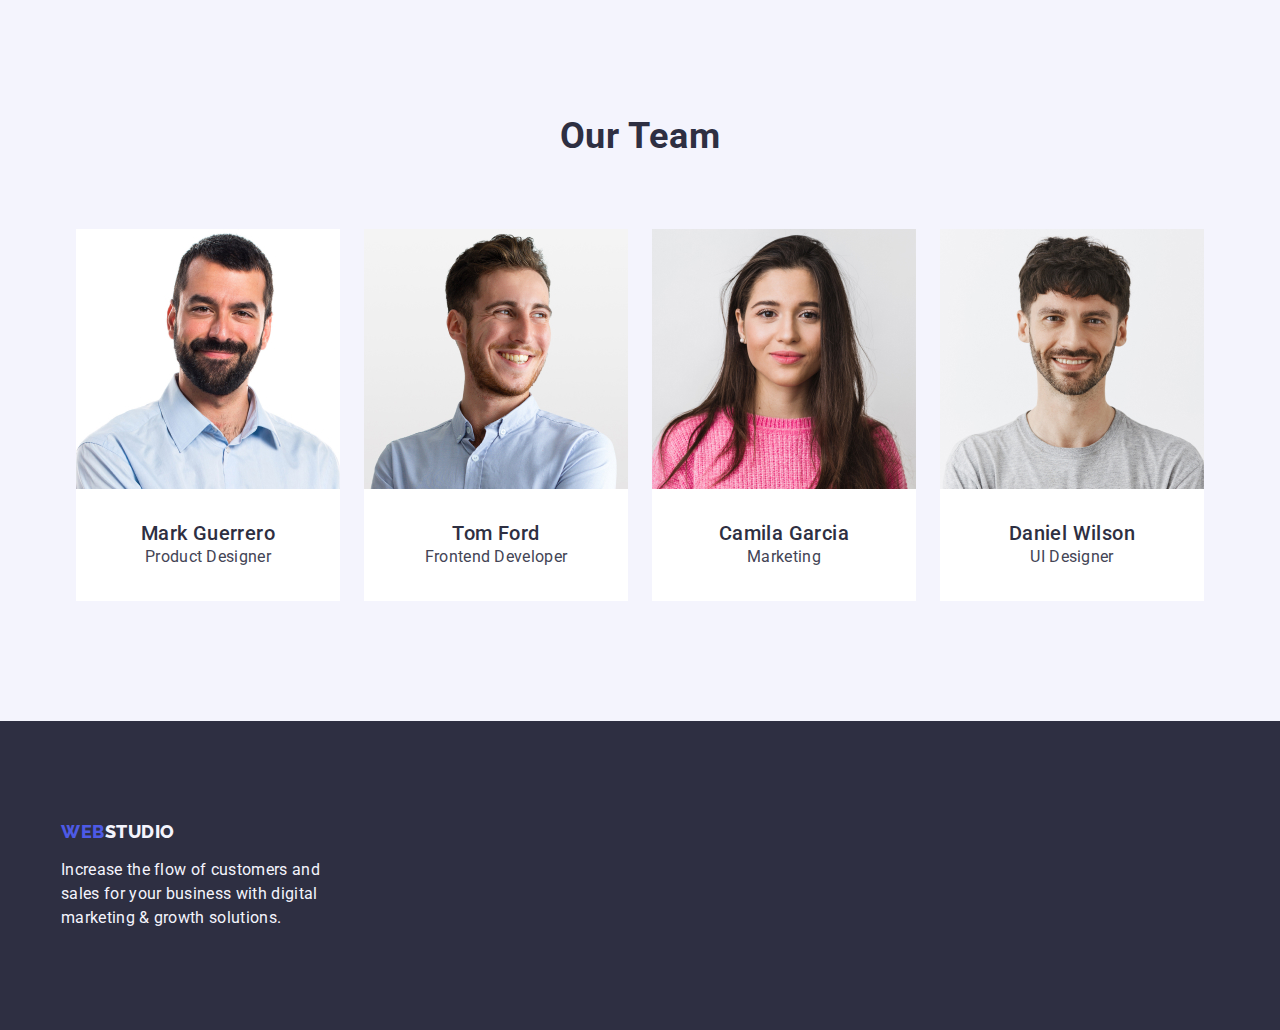
==== commit 74e7bf99: "Added text and heading styles. I edited and set the padding on the sections and set the margins wher" ====
--- a/index.html
+++ b/index.html
@@ -30,7 +30,7 @@
           <ul class="header-list list">
             <li class="header-item">
               <a href="./index.html" class="header-link link">Studio</a>
-            </li>
+            </Add padding li>
             <li class="header-item">
               <a href="./portfolio.html" class="header-link link">Portfolio</a>
             </li>
@@ -76,25 +76,31 @@
               </p>
             </li>
             <li class="feature-item">
-              <h3 class="feature-title-three">Punctuality</h3>
-              <p class="feature-paragraph">
-                Bring the key message to the brand's audience for the best price
-                within the shortest possible time.
-              </p>
-            </li>
-            <li class="feature-item">
-              <h3 class="feature-title-three">Diligence</h3>
-              <p class="feature-paragraph">
-                Research and confirm brands that present the strongest digital
-                growth opportunities and minimize risk.
-              </p>
-            </li>
-            <li class="feature-item">
-              <h3 class="feature-title-three">Technologies</h3>
-              <p class="feature-paragraph">
-                Design practice focused on digital experiences. We bring forth a
-                deep passion for problem-solving.
-              </p>
+              <div class="feature-text-style">
+                <h3 class="feature-title-three">Punctuality</h3>
+                <p class="feature-paragraph">
+                  Bring the key message to the brand's audience for the best price
+                  within the shortest possible time.
+                </p>
+              </div >
+            </li>
+            <li class="feature-item">
+              <div class="feature-text-style">
+                <h3 class="feature-title-three">Diligence</h3>
+                <p class="feature-paragraph">
+                  Research and confirm brands that present the strongest digital
+                  growth opportunities and minimize risk.
+                </p>
+              </div >
+            </li>
+            <li class="feature-item">
+              <div class="feature-text-style">
+                <h3 class="feature-title-three">Technologies</h3>
+                <p class="feature-paragraph">
+                  Design practice focused on digital experiences. We bring forth a
+                  deep passion for problem-solving.
+                </p>
+              </div >
             </li>
           </ul>
         </div>
@@ -141,8 +147,10 @@
                 width="264"
                 height="260"
               />
-              <h3 class="team-title-three">Mark Guerrero</h3>
-              <p class="team-paragraph">Product Designer</p>
+              <div class="team-text-style">
+                <h3 class="team-title-three">Mark Guerrero</h3>
+                <p class="team-paragraph">Product Designer</p>
+              </div >
             </li>
             <li class="team-item">
               <img
@@ -151,8 +159,10 @@
                 width="264"
                 height="260"
               />
-              <h3 class="team-title-three">Tom Ford</h3>
-              <p class="team-paragraph">Frontend Developer</p>
+              <div class="team-text-style">
+                <h3 class="team-title-three">Tom Ford</h3>
+                <p class="team-paragraph">Frontend Developer</p>
+              </div >
             </li>
             <li class="team-item">
               <img
@@ -161,8 +171,10 @@
                 width="264"
                 height="260"
               />
-              <h3 class="team-title-three">Camila Garcia</h3>
-              <p class="team-paragraph">Marketing</p>
+              <div class="team-text-style">
+                <h3 class="team-title-three">Camila Garcia</h3>
+                <p class="team-paragraph">Marketing</p>
+              </div >
             </li>
             <li class="team-item">
               <img
@@ -171,8 +183,10 @@
                 width="264"
                 height="260"
               />
-              <h3 class="team-title-three">Daniel Wilson</h3>
-              <p class="team-paragraph">UI Designer</p>
+              <div class="team-text-style">
+                <h3 class="team-title-three">Daniel Wilson</h3>
+                <p class="team-paragraph">UI Designer</p>
+              </div >
             </li>
           </ul>
         </div>
--- a/css/styles.css
+++ b/css/styles.css
@@ -1,14 +1,26 @@
 :root {
-    --title-three-color: #2E2F42;
+    --color-iris: #4d5ae5;
+    --color-navy-blue: #2e2f42;
+    --color-slate: #434455;
+    --color-white: #ffffff;
+}
+h1,h2,h3,h4,h5,h6,p,div{
+    margin: 0px;
 }
 body{
     font-family: 'Roboto', sans-serif;
     font-size: 16px;
     letter-spacing: 0.02em;
-    color: #434455;
-    background-color:#FFFFFF;
-}
-
+    color: var(--color-slate,#434455);
+    background-color: var(--color-white,#FFFFFF);
+    margin: 0;
+}
+
+header {
+    border-bottom: 1px solid #E7E9FC;
+    padding-top: 24px;
+    padding-bottom: 24px;
+}
 .visually-hidden {
     position: absolute;
     width: 1px;
@@ -26,6 +38,18 @@
     margin: 0px;
     padding: 0px;
 }
+h1,
+h2,
+h3,
+h4,
+h5,
+h6,
+p{
+    margin: 0px;
+}
+img {
+    display: block;
+}
 .list{
     list-style: none;
 }
@@ -34,7 +58,7 @@
 }
 .container{
     display: block;
-    width: 1470px;
+    width: 1158px;
     padding-right: 15px;
     padding-left: 15px;
     margin: 0 auto;
@@ -43,13 +67,11 @@
 /* ----------------------------HEADER-------------------------------------- */
 .header-flex-box{
     display: flex;
-    align-items: flex-start;
 }
 .header-navigation{
     display: flex;
     align-items: center;
     justify-content: space-between;
-    /* margin: 0 auto; */
 }
 .header-logo {
     font-family: "Raleway", sans-serif;
@@ -57,27 +79,24 @@
     font-size: 18px;
     line-height: 1.17;
     letter-spacing: 0.03em;
-    color: #4d5ae5;
+    color:var(--color-iris, #4d5ae5);
     text-transform: uppercase;
-    margin-left: 156px;
 }
 .logo-span{
-    color: #2e2f42;
+    color:var(--color-grey, #2e2f42);
 }
 .header-list {
     display: flex;
     list-style: none;
     margin-left: 76px;
     gap: 0px 40px;
-    padding-top: 24px;
-    padding-bottom: 24px;
 }
 
 .header-link {
     font-weight: 500;
     line-height: 1.5;
     letter-spacing: 0.02em;
-    color: #2e2f42;
+    color: var(--color-grey,#2e2f42);
     text-decoration: none;
 }
 
@@ -100,19 +119,18 @@
     padding-bottom: 24px;
     gap: 40px;
     margin-left: 332px;
-    margin-right: 156px;
 }
 .address-link {
-    color: #434455;
+    color: var(--color-slate, #434455);
     line-height: 1.5;
 }
 .address-link:is(:hover, :focus){
     color: #404bbf;
 }
 
-/* ----------------------------HERO-FIRSЕ-SECTION-------------------------------------- */
+/* ----------------------------HERO-FIRST-SECTION-------------------------------------- */
 .hero {
-    background: #2E2F42;
+    background: var(--color-grey,#2e2f42);
 }
 .hero-container{
     display: flex;
@@ -122,7 +140,7 @@
     height: 600px;
 }
 .hero-title {
-    color: #FFFFFF;
+    color: var(--color-white, #FFFFFF);
     font-size: 56px;
     line-height: 1.07;
     letter-spacing: 0.02em;
@@ -136,8 +154,8 @@
     font-size: 16px;
     line-height: 1.5;
     letter-spacing: 0.04em;
-    color: #ffffff;
-    background-color: #4D5AE5;
+    color: var(--color-white, #FFFFFF);
+    background-color: var(--color-iris, #4d5ae5);
     width: 169px;
     height: 56px;
 }
@@ -147,32 +165,36 @@
 }
 /* ----------------------------FEATURE-TWO-SECTION-------------------------------------- */
 
-
+.feature{
+    padding: 120px 0px;
+}
 .feature-list{
     display: flex;
-    padding: 120px 0px;
-    margin: 0px 156px;
     gap: 24px;
 }
 .feature-item {
     list-style-type: none;
     width: 264px;
 }
+
 .feature-title-three {
-    color: var(--title-three-color,#2E2F42);
+    color: var(--color-grey,#2E2F42);
     font-weight: 500;
     font-size: 20px;
     line-height: 1.2;
     letter-spacing: 0.02em;
+    margin-bottom: 8px;
 }
 
 .feature-paragraph {
     line-height: 1.5;
 }
 /* ----------------------------PRODUCT-THIRD-SECTION-------------------------------------- */
-
+.product{
+    padding-bottom: 120px;
+}
 .product-title {
-    color: #2E2F42;
+    color: var(--color-grey, #2e2f42);
     font-size: 36px;
     line-height: 1.11;
     font-weight: 700;
@@ -183,9 +205,7 @@
 }
 .product-list{
     display: flex;
-    margin: 0px 156px;
     gap: 24px;
-    padding-bottom: 120px;
 }
 .product-item {
     list-style-type: none;
@@ -193,29 +213,31 @@
 /* ----------------------------TEAM-FOURTH-SECTION-------------------------------------- */
 .team {
     background-color: #F4F4FD;
+    padding: 120px 0px;
 }
 .team-list{
     display: flex;
     justify-content: center;
-    padding-bottom: 120px;
     gap: 24px;
 }
 .team-title {
-    color: #2E2F42;
+    color:var(--color-grey, #2e2f42);
     font-size: 36px;
     line-height: 1.11;
     letter-spacing: 0.02em;
     text-align: center;
     text-transform: capitalize;
-    padding: 120px 0px 72px;
-}
-
+    margin-bottom:72px;
+}
+.team-text-style{
+    padding: 32px 16px;
+}
 .team-item {
     list-style-type: none;
-    background-color: #FFFFFF;
+    background-color: var(--color-white, #FFFFFF);
 }
 .team-title-three{
-    color: var(--title-three-color,#2E2F42);
+    color: var(--color-grey, #2e2f42);
     font-weight: 500;
     font-size: 20px;
     line-height: 1.2;
@@ -229,22 +251,26 @@
     text-align: center;
 }
 /* ----------------------------FILTERS-------------------------------------- */
+.portfolio{
+    padding-top: 96px;
+    padding-bottom: 120px;
+}
 .filters-list{
     display: flex;
     justify-content: center;
     align-items: flex-start;
-    padding-top: 96px;
     gap: 24px;
 }
+
 .filters-btn {
     font-family: inherit;
     font-weight: 500;
     font-size: 16px;
     line-height: 1.5;
     letter-spacing: 0.04em;
-    color: #4D5AE5;
+    color: var(--color-iris, #4d5ae5);
     background: #F4F4FD;
-    height: 48px;
+    padding: 12px 24px;
     border: 1px solid #E7E9FC;
     border-radius: 4px;
     width: 'fit-content';
@@ -268,12 +294,12 @@
 
 .filters-btn:is(:hover, :focus) {
     background-color: #404BBF;
-    color: #FFFFFF;
+    color: var(--color-white, #FFFFFF);
     cursor: pointer;
 }
 
 .portfolio-title {
-    color: #2E2F42;
+    color: var(--color-grey, #2e2f42);
     font-weight: 500;
     font-size: 20px;
     line-height: 1.2;
@@ -282,27 +308,29 @@
 .portfolio-list{
     display: flex;
     flex-wrap: wrap;
-    /* margin-left: 156px; */
-    margin: 0px 156px;
     padding-top: 72px;
-}
-.portfolio-item{
-    flex-basis: calc((100% - 24px) / 3);
+    gap: 48px 24px;
+}
+
+.portfolio-text-style{
+    padding: 32px 0px;
+    border: 1px solid #E7E9FC;
+    border-top: none;
 }
 .portfolio-filter {
     font-size: 16px;
     line-height: 1.5;
     color: #434455;
     letter-spacing: 0.02em;
+    
 }
 /* ----------------------------FOOTER-------------------------------------- */
 .footer {
-    background: #2E2F42;
+    background: var(--color-grey, #2e2f42);
+    padding: 100px 0px;
 }
 .footer-box{
     display: block;
-    margin-left: 156px;
-    padding: 100px 0px;
 }
 .footer-logo {
     font-family: "Raleway", sans-serif;
@@ -310,7 +338,7 @@
     font-size: 18px;
     line-height: 1.17;
     letter-spacing: 0.03em;
-    color: #4d5ae5;
+    color: var(--color-iris, #4d5ae5);
     text-transform: uppercase;
 }
 
@@ -319,4 +347,6 @@
 }
 .footer-paragraph {
     color: #F4F4FD;
-}
+    padding-top: 16px;
+    line-height: 1.5;
+}
